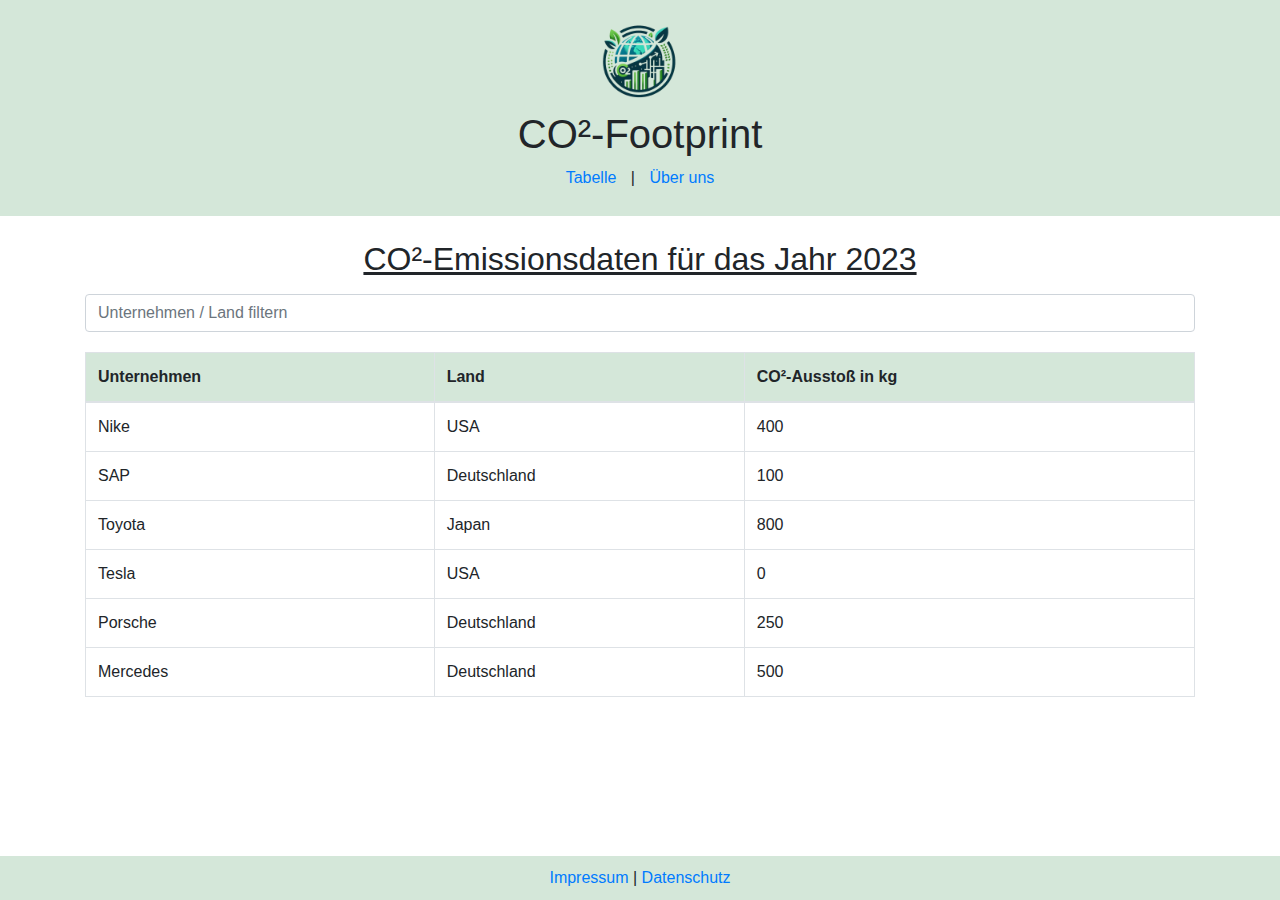
==== index.html @ 61f444f4 "add" ====
<!DOCTYPE html>
<html lang="de">
<head>
    <meta charset="UTF-8">
    <meta name="viewport" content="width=device-width, initial-scale=1.0">
    <link rel="icon" href="logo.png">
    <title>CO²-Footprint</title>
    <!-- Import Bootstrap CSS -->
    <link href="https://stackpath.bootstrapcdn.com/bootstrap/4.5.2/css/bootstrap.min.css" rel="stylesheet">
    <!-- Import CSS -->
    <link rel="stylesheet" href="style.css">
</head>
<body>
    <!-- Header -->
    <div id="header-co2"></div>
    <!-- Tabelle -->
    <div class="container mt-4">
        <h2>CO²-Emissionsdaten für das Jahr 2023</h2>
        <input type="text" id="searchInput" onkeyup="filterTable()" class="form-control my-3" placeholder="Unternehmen / Land filtern">
        <table id="dataTable" class="table table-bordered">
            <thead>   
                <tr>
                    <th onclick="sortTable(0)">Unternehmen</th>
                    <th onclick="sortTable(1)">Land</th>
                    <th onclick="sortTable(2)">CO²-Ausstoß in kg</th>
                </tr>
            </thead>
            <!-- Tabelleninhalt -->
            <tbody>
            <tr>
                <td>Nike</td>
                <td>USA</td>
                <td>400</td>
            </tr>
            <tr>
                <td>SAP</td>
                <td>Deutschland</td>
                <td>100</td>
            </tr>
            <tr>
                <td>Toyota</td>
                <td>Japan</td>
                <td>800</td>
            </tr>
            <tr>
                <td>Tesla</td>
                <td>USA</td>
                <td>0</td>
            </tr>
            <tr>
                <td>Porsche</td>
                <td>Deutschland</td>
                <td>250</td>
            </tr>
            <tr>
                <td>Mercedes</td>
                <td>Deutschland</td>
                <td>500</td>
            </tr>
            </tbody>
    </table>
    </div>
    <!-- Footer -->
    <div id="footer-co2"></div>
    <!-- Einbindung Javascript-Datei -->
    <script src="script.js"></script>
</body>
</html>
---- style.css ----
body {
    margin: 0;
    padding: 0;
    text-align: center;
    justify-content: center;
}

header {
    background-color: #d4e7d9;
    padding: 10px;
    text-align: center; 
}

#logo {
    width: 100px;
}

main {
    margin: 20px;
    width: 80%;
    text-align: center;
}

footer {
    background-color: #d4e7d9;
    text-align: center;
    padding: 10px;
    position: fixed;
    bottom: 0;
    width: 100%;
}

table {
    margin: 20px auto;
    border-collapse: collapse;
    width: 50%;
}

th, td {
    border: 1px solid #ddd;
    padding: 8px;
    text-align: left;
}

th {
    background-color: #d4e7d9;
    cursor: pointer;
}

.ueberuns {
    width: 35%;
    margin: 20px auto;
}

.datenschutz {
    width: 80%;
    text-align: left;
    margin: 20px auto;
}

.scroll{
    overflow-y: scroll;
    height: 550px;
    width: 60%;
    overflow: auto;
    margin: auto;
    margin-top: 20px;
}

.impressum {
    width: 15%;
    margin: 20px auto;
}

h2, h3, h4 {
    text-decoration: underline;
}

nav ul {
    list-style-type: none;
    padding: 0;
}

nav ul li {
    display: inline;
    margin: 0 10px;
}

@media (max-width: 1452px) {
    main, .ueberuns, .datenschutz, .scroll, .impressum {
        margin: 10px auto;
        width: 90%; 
    }
}

/* Anpassungen für Tablets */
@media (max-width: 768px) {
    main, .ueberuns, .datenschutz, .scroll, .impressum {
        margin: 10px auto;
        width: 90%; 
    }

    h2, h3, h4, h5 {
        font-size: 1.5rem; 
    }
}

/* Anpassungen für Smartphones */
@media (max-width: 576px) {
    main, .ueberuns, .datenschutz, .scroll, .impressum {
        margin: 5px auto;
        width: 95%; 
    }
    h2, h3, h4, h5 {
        font-size: 1.25rem; 
    }
}
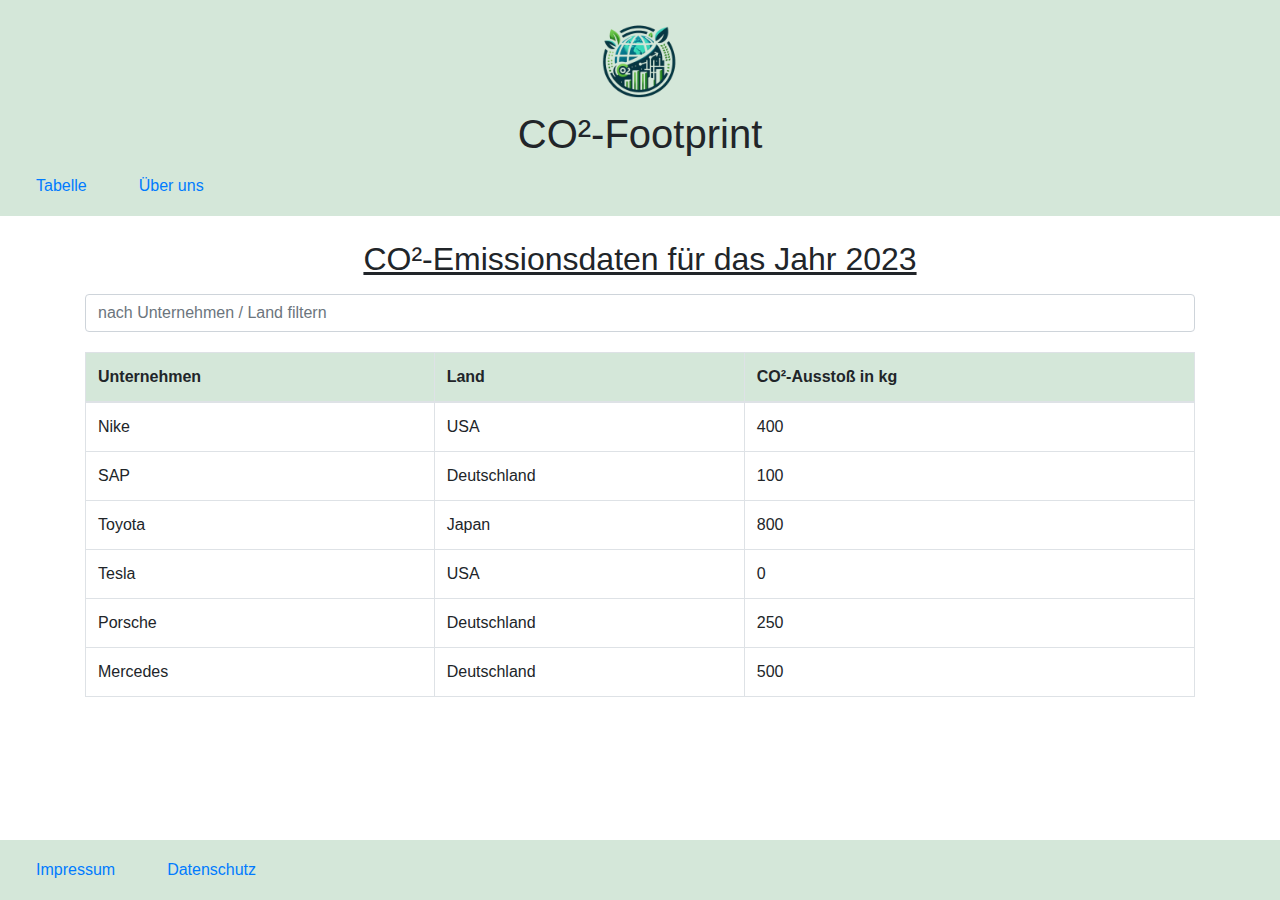
==== commit 8a5e4684: "Add files via upload" ====
--- a/index.html
+++ b/index.html
@@ -1,68 +1,68 @@
-<!DOCTYPE html>
-<html lang="de">
-<head>
-    <meta charset="UTF-8">
-    <meta name="viewport" content="width=device-width, initial-scale=1.0">
-    <link rel="icon" href="logo.png">
-    <title>CO²-Footprint</title>
-    <!-- Import Bootstrap CSS -->
-    <link href="https://stackpath.bootstrapcdn.com/bootstrap/4.5.2/css/bootstrap.min.css" rel="stylesheet">
-    <!-- Import CSS -->
-    <link rel="stylesheet" href="style.css">
-</head>
-<body>
-    <!-- Header -->
-    <div id="header-co2"></div>
-    <!-- Tabelle -->
-    <div class="container mt-4">
-        <h2>CO²-Emissionsdaten für das Jahr 2023</h2>
-        <input type="text" id="searchInput" onkeyup="filterTable()" class="form-control my-3" placeholder="Unternehmen / Land filtern">
-        <table id="dataTable" class="table table-bordered">
-            <thead>   
-                <tr>
-                    <th onclick="sortTable(0)">Unternehmen</th>
-                    <th onclick="sortTable(1)">Land</th>
-                    <th onclick="sortTable(2)">CO²-Ausstoß in kg</th>
-                </tr>
-            </thead>
-            <!-- Tabelleninhalt -->
-            <tbody>
-            <tr>
-                <td>Nike</td>
-                <td>USA</td>
-                <td>400</td>
-            </tr>
-            <tr>
-                <td>SAP</td>
-                <td>Deutschland</td>
-                <td>100</td>
-            </tr>
-            <tr>
-                <td>Toyota</td>
-                <td>Japan</td>
-                <td>800</td>
-            </tr>
-            <tr>
-                <td>Tesla</td>
-                <td>USA</td>
-                <td>0</td>
-            </tr>
-            <tr>
-                <td>Porsche</td>
-                <td>Deutschland</td>
-                <td>250</td>
-            </tr>
-            <tr>
-                <td>Mercedes</td>
-                <td>Deutschland</td>
-                <td>500</td>
-            </tr>
-            </tbody>
-    </table>
-    </div>
-    <!-- Footer -->
-    <div id="footer-co2"></div>
-    <!-- Einbindung Javascript-Datei -->
-    <script src="script.js"></script>
-</body>
-</html>
+<!DOCTYPE html>
+<html lang="de">
+<head>
+    <meta charset="UTF-8">
+    <meta name="viewport" content="width=device-width, initial-scale=1.0">
+    <link rel="icon" href="logo.png">
+    <title>CO²-Footprint</title>
+    <!-- Import Bootstrap CSS -->
+    <link href="https://stackpath.bootstrapcdn.com/bootstrap/4.5.2/css/bootstrap.min.css" rel="stylesheet">
+    <!-- Import CSS -->
+    <link rel="stylesheet" href="style.css">
+</head>
+<body>
+    <!-- Header -->
+    <div id="header-co2"></div>
+    <!-- Tabelle -->
+    <div class="container mt-4">
+        <h2>CO²-Emissionsdaten für das Jahr 2023</h2>
+        <input type="text" id="searchInput" onkeyup="filterTable()" class="form-control my-3" placeholder="nach Unternehmen / Land filtern">
+        <table id="dataTable" class="table table-bordered">
+            <thead>   
+                <tr>
+                    <th onclick="sortTable(0)">Unternehmen</th>
+                    <th onclick="sortTable(1)">Land</th>
+                    <th onclick="sortTable(2)">CO²-Ausstoß in kg</th>
+                </tr>
+            </thead>
+            <!-- Tabelleninhalt -->
+            <tbody>
+            <tr>
+                <td>Nike</td>
+                <td>USA</td>
+                <td>400</td>
+            </tr>
+            <tr>
+                <td>SAP</td>
+                <td>Deutschland</td>
+                <td>100</td>
+            </tr>
+            <tr>
+                <td>Toyota</td>
+                <td>Japan</td>
+                <td>800</td>
+            </tr>
+            <tr>
+                <td>Tesla</td>
+                <td>USA</td>
+                <td>0</td>
+            </tr>
+            <tr>
+                <td>Porsche</td>
+                <td>Deutschland</td>
+                <td>250</td>
+            </tr>
+            <tr>
+                <td>Mercedes</td>
+                <td>Deutschland</td>
+                <td>500</td>
+            </tr>
+            </tbody>
+    </table>
+    </div>
+    <!-- Footer -->
+    <div id="footer-co2"></div>
+    <!-- Einbindung Javascript-Datei -->
+    <script src="script.js"></script>
+</body>
+</html>
--- a/style.css
+++ b/style.css
@@ -1,117 +1,133 @@
-body {
-    margin: 0;
-    padding: 0;
-    text-align: center;
-    justify-content: center;
-}
-
-header {
-    background-color: #d4e7d9;
-    padding: 10px;
-    text-align: center; 
-}
-
-#logo {
-    width: 100px;
-}
-
-main {
-    margin: 20px;
-    width: 80%;
-    text-align: center;
-}
-
-footer {
-    background-color: #d4e7d9;
-    text-align: center;
-    padding: 10px;
-    position: fixed;
-    bottom: 0;
-    width: 100%;
-}
-
-table {
-    margin: 20px auto;
-    border-collapse: collapse;
-    width: 50%;
-}
-
-th, td {
-    border: 1px solid #ddd;
-    padding: 8px;
-    text-align: left;
-}
-
-th {
-    background-color: #d4e7d9;
-    cursor: pointer;
-}
-
-.ueberuns {
-    width: 35%;
-    margin: 20px auto;
-}
-
-.datenschutz {
-    width: 80%;
-    text-align: left;
-    margin: 20px auto;
-}
-
-.scroll{
-    overflow-y: scroll;
-    height: 550px;
-    width: 60%;
-    overflow: auto;
-    margin: auto;
-    margin-top: 20px;
-}
-
-.impressum {
-    width: 15%;
-    margin: 20px auto;
-}
-
-h2, h3, h4 {
-    text-decoration: underline;
-}
-
-nav ul {
-    list-style-type: none;
-    padding: 0;
-}
-
-nav ul li {
-    display: inline;
-    margin: 0 10px;
-}
-
-@media (max-width: 1452px) {
-    main, .ueberuns, .datenschutz, .scroll, .impressum {
-        margin: 10px auto;
-        width: 90%; 
-    }
-}
-
-/* Anpassungen für Tablets */
-@media (max-width: 768px) {
-    main, .ueberuns, .datenschutz, .scroll, .impressum {
-        margin: 10px auto;
-        width: 90%; 
-    }
-
-    h2, h3, h4, h5 {
-        font-size: 1.5rem; 
-    }
-}
-
-/* Anpassungen für Smartphones */
-@media (max-width: 576px) {
-    main, .ueberuns, .datenschutz, .scroll, .impressum {
-        margin: 5px auto;
-        width: 95%; 
-    }
-    h2, h3, h4, h5 {
-        font-size: 1.25rem; 
-    }
-}
+body {
+    margin: 0;
+    padding: 0;
+    text-align: center;
+    justify-content: center;
+}
+
+header {
+    background-color: #d4e7d9;
+    padding: 10px;
+}
+
+#logo {
+    width: 100px;
+}
+
+main {
+    margin: 20px;
+    width: 80%;
+    text-align: center;
+}
+
+footer {
+    background-color: #d4e7d9;
+    padding: 10px;
+    position: fixed;
+    bottom: 0;
+    width: 100%;
+}
+
+table {
+    margin: 20px auto;
+    border-collapse: collapse;
+    width: 50%;
+}
+
+th, td {
+    border: 1px solid #ddd;
+    padding: 8px;
+    text-align: left;
+}
+
+th {
+    background-color: #d4e7d9;
+    cursor: pointer;
+}
+
+.ueberuns {
+    width: 35%;
+    margin: 20px auto;
+}
+
+.datenschutz {
+    width: 80%;
+    text-align: left;
+    margin: 20px auto;
+}
+
+.scroll{
+    overflow-y: scroll;
+    height: 550px;
+    width: 60%;
+    overflow: auto;
+    margin: auto;
+    margin-top: 20px;
+}
+
+.impressum {
+    width: 15%;
+    margin: 20px auto;
+}
+
+h2, h3, h4 {
+    text-decoration: underline;
+}
+
+nav ul {
+    list-style-type: none;
+    padding: 0;
+}
+
+nav ul li {
+    display: inline;
+    margin: 0 10px;
+}
+
+@media (max-width: 1452px) {
+    main, .ueberuns, .datenschutz, .scroll, .impressum {
+        margin: 10px auto;
+        width: 90%; 
+    }
+}
+
+/* Anpassungen für Tablets */
+@media (max-width: 768px) {
+    main, .ueberuns, .datenschutz, .scroll, .impressum {
+        margin: 10px auto;
+        width: 90%; 
+    }
+
+    h2, h3, h4, h5 {
+        font-size: 1.5rem; 
+    }
+}
+
+/* Anpassungen für Smartphones */
+@media (max-width: 576px) {
+    main, .ueberuns, .datenschutz, .scroll, .impressum {
+        margin: 5px auto;
+        width: 95%; 
+    }
+    h2, h3, h4, h5 {
+        font-size: 1.25rem; 
+    }
+}
+
+/* Rechts-nach-Links-Schriftkultur */
+.rtl nav ul {
+    direction: rtl;
+}
+
+.rtl nav ul li {
+    float: right;
+}
+
+/* Links-nach-Rechts-Schriftkultur */
+.ltr nav ul {
+    direction: ltr;
+}
+
+.ltr nav ul li {
+    float: left;
+}
